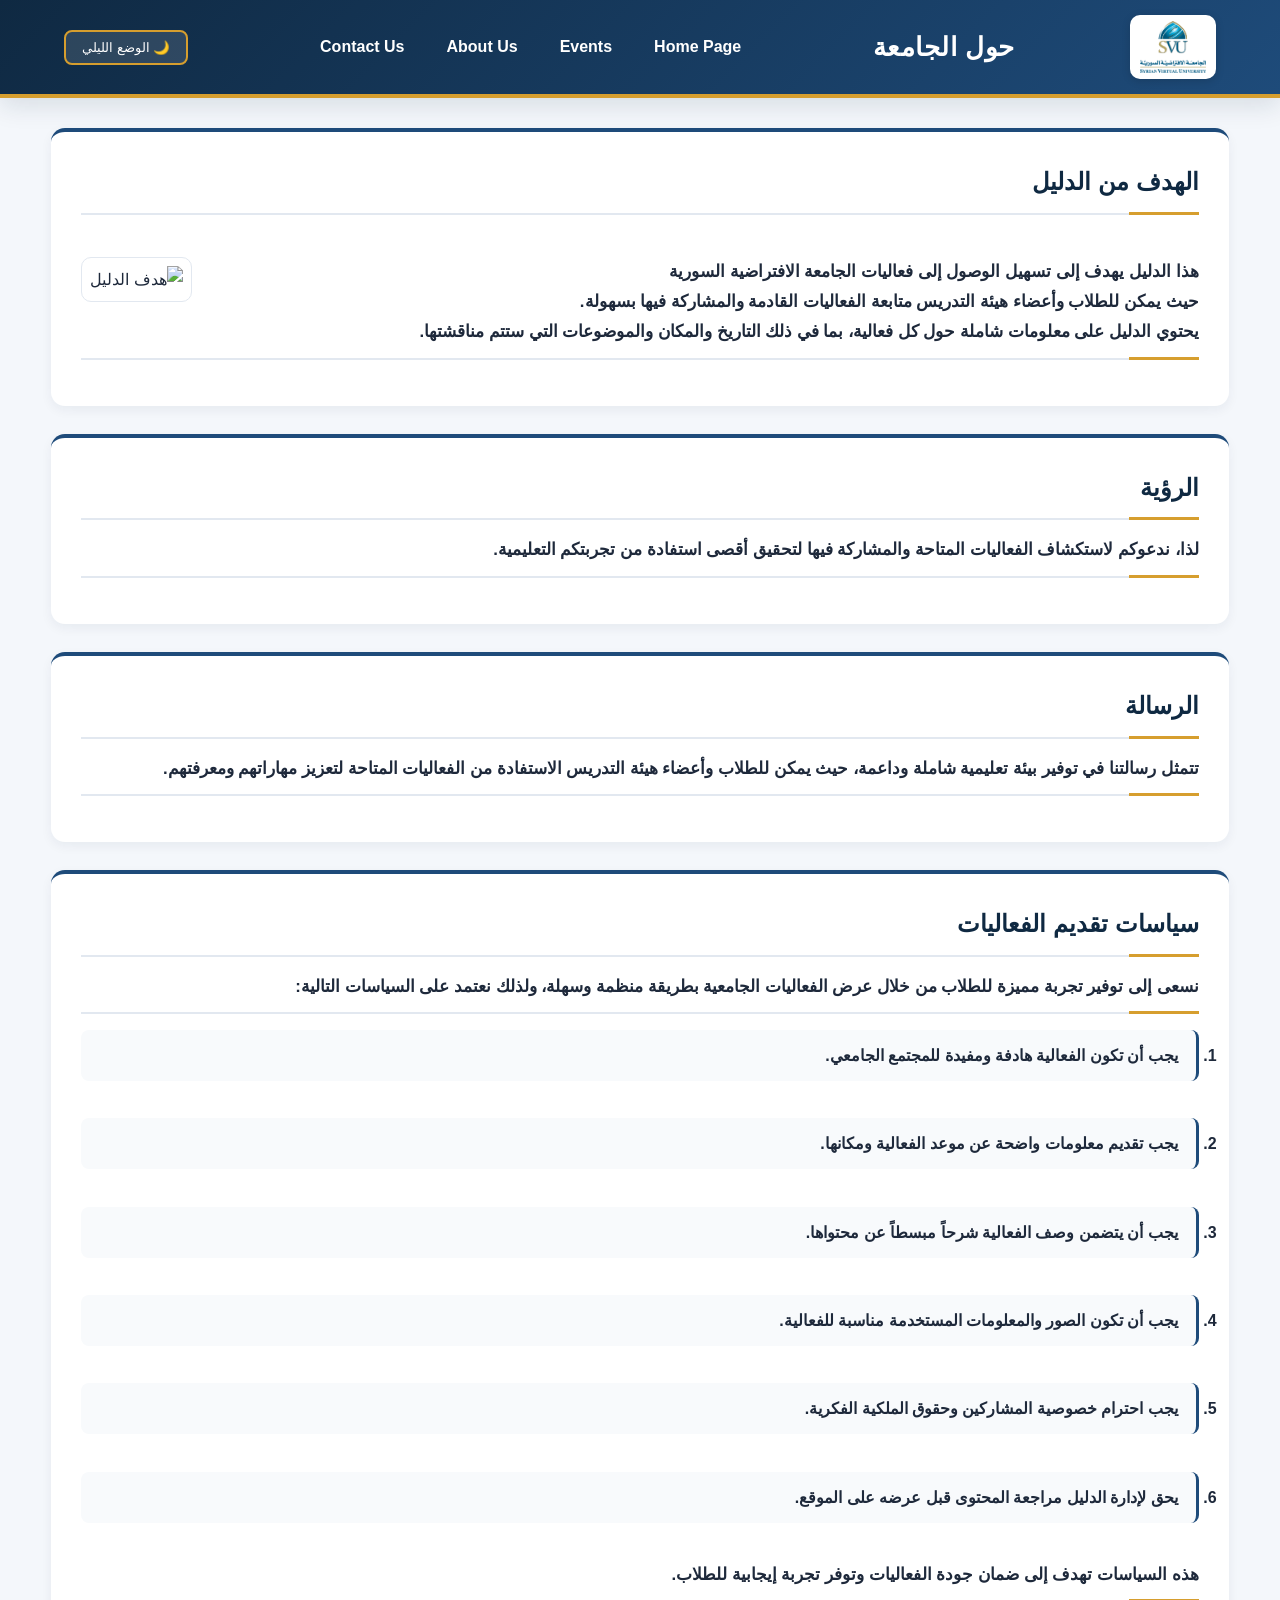
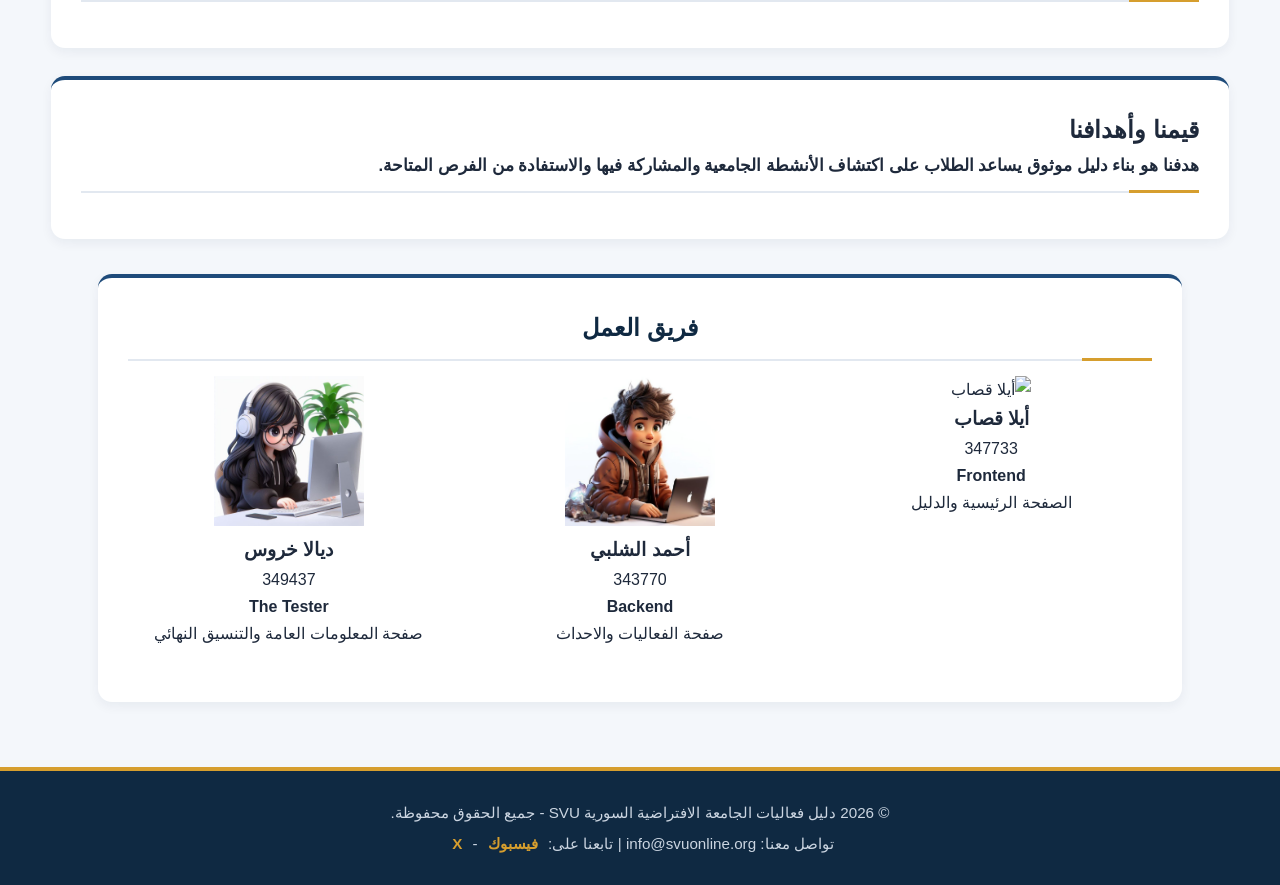
==== about.html @ 7deeb270 "first commit" ====
<!DOCTYPE html>
<html lang="ar">

<head>
    <meta charset="UTF-8">
    <meta name="viewport" content="width=device-width, initial-scale=1.0">
    <title>about</title>
    <link rel="stylesheet" href="css/style.css">
    <script src="js/main.js" defer></script>


</head>

<body>
    <header>
        <img src="img/شعار_الجامعة_الافتراضية_السورية.png" alt = " logo ">
        <h1>حول الجامعة</h1>
<nav class="main-bar">
    <ul>
        
        <li><a href="index.html">Home Page</a></li>
        <li><a href="events.html">Events</a></li>
        <li><a href="about.html">About Us</a></li>
        <li><a href="contact.html">Contact Us</a></li>
    </ul>
   
    </header>
    <main>
        <section class="mb-5">
            <h2>الهدف من الدليل</h2><br>
            <img src="img/goals.jpg" class="sideimg img-fluid rounded shadow-sm mb-3 float-start me-3 img-thumbnail" 
                alt="هدف الدليل">
            <h2 class="par2">هذا الدليل يهدف إلى تسهيل الوصول إلى فعاليات الجامعة الافتراضية السورية<br /> حيث يمكن
                للطلاب وأعضاء هيئة
                التدريس متابعة الفعاليات القادمة والمشاركة فيها بسهولة.<br /> يحتوي الدليل على معلومات شاملة حول كل
                فعالية، بما في ذلك التاريخ والمكان والموضوعات التي ستتم مناقشتها.</h2>
            </section>
                <section class="mb-5">
                <h2>الرؤية</h2>
            <h2 class="par2">لذا، ندعوكم لاستكشاف الفعاليات المتاحة والمشاركة فيها لتحقيق أقصى استفادة من تجربتكم
                التعليمية.</h2>
           </section>
                <section class="mb-5">
                <h2>الرسالة</h2>
            <h2 class="par2">تتمثل رسالتنا في توفير بيئة تعليمية شاملة وداعمة، حيث يمكن للطلاب وأعضاء هيئة التدريس
                الاستفادة من
                الفعاليات المتاحة لتعزيز مهاراتهم ومعرفتهم.</h2></section>
                
        </section>
            <section class="mb-5">
                <h2 class="mb-3">سياسات تقديم الفعاليات</h2>

                <h2 class="par2">
                    نسعى إلى توفير تجربة مميزة للطلاب من خلال عرض الفعاليات
                    الجامعية بطريقة منظمة وسهلة، ولذلك نعتمد على السياسات التالية:
                </h2>

                

                <ol>
                    <li>يجب أن تكون الفعالية هادفة ومفيدة للمجتمع الجامعي.</li><br>
                    <li>يجب تقديم معلومات واضحة عن موعد الفعالية ومكانها.</li><br>
                    <li>يجب أن يتضمن وصف الفعالية شرحاً مبسطاً عن محتواها.</li><br>
                    <li>يجب أن تكون الصور والمعلومات المستخدمة مناسبة للفعالية.</li><br>
                    <li>يجب احترام خصوصية المشاركين وحقوق الملكية الفكرية.</li><br>
                    <li>يحق لإدارة الدليل مراجعة المحتوى قبل عرضه على الموقع.</li><br>
                </ol>
 <h2 class="par2">
                    هذه السياسات تهدف إلى ضمان جودة الفعاليات وتوفر تجربة إيجابية للطلاب.
                </h2>
                </section>
                <section class="mb-5">
                    <h1 class="mb-3">قيمنا وأهدافنا  </h1>
                <h2 class="par2">
                    هدفنا هو بناء دليل موثوق يساعد الطلاب على اكتشاف الأنشطة
                    الجامعية والمشاركة فيها والاستفادة من الفرص المتاحة.
                </h2>
                </section>
            
        
         <section class="container mt-5">
      <h2 class="mb-4 text-primary text-center border-bottom pb-2">فريق العمل</h2>

      <div class="row text-center justify-content-center g-4">
        
        <div class="col-12 col-sm-6 col-md-4">
          <img src="img/team/ayla.jpg" alt="أيلا قصاب" class="rounded-circle mb-3 shadow-sm" style="width: 150px; height: 150px; object-fit: cover;">
            <h3 class="text-primary fw-bold">أيلا قصاب</h3>
            <p class="text-muted">347733</p>
            <h4>Frontend</h4>
            <p> الصفحة الرئيسية والدليل</p>
        </div>

        <div class="col-12 col-sm-6 col-md-4">
            <img src="img/team/ahmed.jpg" alt="أحمد الشلبي" class="rounded-circle mb-3 shadow-sm" style="width: 150px; height: 150px; object-fit: cover;">
            <h3 class="text-primary fw-bold">أحمد الشلبي</h3>
            <p class="text-muted">343770</p>
            <h4>Backend</h4>
            <p>صفحة الفعاليات والاحداث</p>
        </div>

        <div class="col-12 col-sm-6 col-md-4">
            <img src="img/team/diyala.jpg" alt="ديالا خروس" class="rounded-circle mb-3 shadow-sm" style="width: 150px; height: 150px; object-fit: cover;">
            <h3 class="text-primary fw-bold">ديالا خروس</h3>
            <p class="text-muted">349437</p>
            <h4>The Tester</h4>
            <p>صفحة المعلومات العامة والتنسيق النهائي</p>
        </div>

    </div>
    </section>
   </main>


   <footer>
        <div class="footer-content">
            <p>&copy; 2026 دليل فعاليات الجامعة الافتراضية السورية SVU - جميع الحقوق محفوظة.</p>
            <p>تواصل معنا: info@svuonline.org | تابعنا على: 
                <a href="#">فيسبوك</a> - <a href="#">X</a>
            </p>
        </div>
    </footer>


</body>

</html>
---- css/style.css ----
/* === 1. متغيرات الوضع النهاري (الافتراضي) === */
:root {
    --primary-navy: #0f2942; --secondary-blue: #1e4b7a; --heading-color: #0f2942;
    --accent-gold: #d69e2e; --accent-gold-hover: #b7791f; --bg-light: #f4f7fb;
    --surface-white: #ffffff; --surface-alt: #f8fafc; --text-dark: #1e293b;
    --text-muted: #64748b; --border-color: #cbd5e1; --border-subtle: #e2e8f0;
    --badge-bg: #edf2f7; --badge-text: #0f2942;
    --shadow-sm: 0 4px 12px rgba(15, 41, 66, 0.06); --shadow-md: 0 8px 24px rgba(15, 41, 66, 0.12);
    --radius-md: 10px; --radius-lg: 14px;
}

/* === 2. متغيرات الوضع الليلي (Dark Mode) === */
body.dark-mode {
    --primary-navy: #091929; --secondary-blue: #163659; --heading-color: #f1f5f9;
    --accent-gold: #eab308; --accent-gold-hover: #ca8a04; --bg-light: #0b1120;
    --surface-white: #1e293b; --surface-alt: #0f172a; --text-dark: #ffffff;
    --text-muted: #ffffff; --border-color: #334155; --border-subtle: #334155;
    --badge-bg: #334155; --badge-text: #f8fafc;
    --shadow-sm: 0 4px 12px rgba(0, 0, 0, 0.35); --shadow-md: 0 8px 24px rgba(0, 0, 0, 0.5);
    
}
body.dark-mode .event-card,
body.dark-mode .card {
    background-color: var(--surface-white) !important;
    color: #ffffff !important;
}

body.dark-mode .event-card h3,
body.dark-mode .card-title,
body.dark-mode .card-text,
body.dark-mode p {
    color: #ffffff !important;
}

body.dark-mode .text-muted {
    color: #cbd5e1 !important; /* لون فاتح جداً وواضح لتاريخ والمكان */
}
/* === 3. إعادة الضبط وتنسيقات الصفحة الأساسية === */
*, *::before, *::after { box-sizing: border-box; margin: 0; padding: 0; }
html, body {
    direction: rtl; text-align: right; font-family: 'Segoe UI', Tahoma, Arial, 'Cairo', sans-serif;
    background-color: var(--bg-light); color: var(--text-dark); line-height: 1.7;
    min-height: 100vh; display: flex; flex-direction: column;
    transition: background-color 0.3s ease, color 0.3s ease;
}
a { color: var(--secondary-blue); text-decoration: none; transition: all 0.25s ease; }
body.dark-mode a { color: var(--accent-gold); }
a:hover { color: var(--accent-gold-hover); }
ul { list-style-position: inside; }
hr { border: 0; height: 1px; background: var(--border-color); margin: 25px auto; max-width: 1200px; }

/* === 4. الهيدر وشريط التنقل العلوي وزر الوضع الليلي === */
header {
    background: linear-gradient(135deg, var(--primary-navy) 0%, var(--secondary-blue) 100%);
    color: #fff; padding: 15px 5%; display: flex; align-items: center; justify-content: space-between;
    flex-wrap: wrap; gap: 20px; border-bottom: 4px solid var(--accent-gold); box-shadow: var(--shadow-md);
}
header img, header .logo {
    height: 64px; width: auto; object-fit: contain; background: #fff;
    padding: 6px 10px; border-radius: var(--radius-md); box-shadow: 0 2px 8px rgba(0,0,0,0.15);
}
header h1, header .about { font-size: 1.65rem; font-weight: 800; color: #fff; letter-spacing: 0.5px; margin: 0; }
nav.main-bar ul, nav.navigation ul { list-style: none; display: flex; align-items: center; flex-wrap: wrap; gap: 10px; margin: 0; padding: 0; }
nav.main-bar ul li a, nav.navigation ul li a {
    color: #fff; font-weight: 600; font-size: 1rem; padding: 8px 16px;
    border-radius: 8px; display: inline-block; transition: all 0.3s ease;
}
.theme-toggle-btn, #themeToggleBtn {
    background: rgba(255,255,255,0.12); color: #fff; border: 2px solid var(--accent-gold);
    padding: 8px 16px; border-radius: 8px; font: 700 0.95rem inherit;
    cursor: pointer; display: inline-flex; align-items: center; gap: 8px; transition: all 0.3s ease;
}
nav.main-bar ul li a:hover, nav.navigation ul li a:hover, .theme-toggle-btn:hover, #themeToggleBtn:hover {
    background-color: var(--accent-gold); color: #0f2942; transform: translateY(-2px);
}

/* === 5. البانر الترحيبي، الأقسام الرئيسية، والسلايدر === */
.super {
    background: linear-gradient(135deg, rgba(15,41,66,0.92), rgba(30,75,122,0.88)); color: #fff;
    max-width: 1200px; width: 92%; margin: 25px auto 10px; padding: 55px 30px;
    border-radius: var(--radius-lg); text-align: center; box-shadow: var(--shadow-md); border-right: 6px solid var(--accent-gold);
}
.super .head1 { font-size: 2.1rem; font-weight: 800; color: #fff; margin-bottom: 10px; }
.super p { font-size: 1.15rem; color: #e2e8f0; max-width: 750px; margin: 0 auto; }
main { max-width: 1200px; width: 92%; margin: 30px auto; flex: 1; }
main > section {
    background: var(--surface-white); border-radius: var(--radius-lg); padding: 30px; margin-bottom: 28px;
    box-shadow: var(--shadow-sm); border-top: 4px solid var(--secondary-blue); overflow: hidden; transition: background-color 0.3s ease;
}
main > section h2 {
    color: var(--heading-color); font-size: 1.5rem; font-weight: 800; margin-bottom: 15px;
    padding-bottom: 10px; border-bottom: 2px solid var(--border-subtle); position: relative;
}
main > section h2::after { content: ""; position: absolute; bottom: -2px; right: 0; width: 70px; height: 3px; background: var(--accent-gold); }
article { background: var(--surface-alt); border: 1px solid var(--border-subtle); border-right: 4px solid var(--accent-gold); border-radius: var(--radius-md); padding: 22px; margin-top: 15px; }
article h3 { color: var(--heading-color); font-size: 1.25rem; margin-bottom: 8px; }
article p { color: var(--text-dark); margin-bottom: 8px; }
.carousel-img { height: 200px; object-fit: cover; filter: brightness(0.7); }
.carousel-caption h3, .carousel-caption p { text-shadow: 2px 2px 4px rgba(0,0,0,0.8); }

/* === 6. شبكة التصنيفات وتنسيقات صفحة "من نحن" === */
.cards { display: grid; grid-template-columns: repeat(auto-fit, minmax(220px, 1fr)); gap: 20px; margin-top: 15px; }
.card1 {
    background: var(--surface-alt); border: 1px solid var(--border-subtle); border-radius: var(--radius-md);
    padding: 25px 15px; text-align: center; transition: all 0.3s ease; box-shadow: 0 2px 6px rgba(0,0,0,0.03);
}
.card1:hover { transform: translateY(-5px); box-shadow: var(--shadow-md); border-color: var(--accent-gold); }
.card1 h3 { color: var(--heading-color); font-size: 1.15rem; margin-bottom: 15px; }
.card1 img { width: 72px; height: 72px; object-fit: contain; background: #fff; padding: 8px; border-radius: 12px; }
.sideimg { max-width: 160px; height: auto; float: left; margin: 0 25px 15px 0; border-radius: var(--radius-md); padding: 8px; background: #fff; border: 1px solid var(--border-subtle); }
.teamwork { max-width: 180px; height: auto; display: block; margin: 10px 0 20px; border-radius: var(--radius-md); background: #fff; padding: 8px; }
.par2 { font-size: 1.05rem; color: var(--text-dark); margin-bottom: 16px; line-height: 1.8; }
main section ol li { background: var(--surface-alt); color: var(--text-dark); padding: 12px 18px; margin-bottom: 10px; border-radius: 8px; border-right: 3px solid var(--secondary-blue); font-weight: 600; }
main section ol li p { font-weight: 400; color: var(--text-muted); margin-top: 4px; font-size: 0.95rem; }

/* === 7. شريط أدوات البحث والفلترة === */
.toolbar {
    max-width: 1200px; width: 92%; margin: 28px auto 10px; background: var(--surface-white); padding: 20px;
    border-radius: var(--radius-lg); box-shadow: var(--shadow-sm); display: grid;
    grid-template-columns: repeat(auto-fit, minmax(210px, 1fr)); gap: 15px; border-top: 4px solid var(--accent-gold);
}
.toolbar input, .toolbar select {
    width: 100%; padding: 11px 14px; border: 1px solid var(--border-color); border-radius: 8px;
    font: 0.95rem inherit; color: var(--text-dark); background: var(--surface-alt); transition: all 0.2s ease;
}
.toolbar input:focus, .toolbar select:focus { outline: none; border-color: var(--secondary-blue); background: var(--surface-white); box-shadow: 0 0 0 3px rgba(30,75,122,0.12); }

/* === 8. شبكة بطاقات الفعاليات والأزرار التفاعلية === */
.events-grid { display: grid; grid-template-columns: repeat(auto-fill, minmax(320px, 1fr)); gap: 25px; max-width: 1200px; width: 92%; margin: 25px auto 50px; }
.event-card { background: var(--surface-white); border-radius: var(--radius-lg); overflow: hidden; box-shadow: var(--shadow-sm); border: 1px solid var(--border-subtle); display: flex; flex-direction: column; transition: all 0.3s ease; }
.event-card:hover { transform: translateY(-6px); box-shadow: var(--shadow-md); border-color: var(--accent-gold); }
.event-card > img { width: 100%; height: 200px; object-fit: cover; border-bottom: 3px solid var(--accent-gold); }
.card-content { padding: 22px; display: flex; flex-direction: column; flex-grow: 1; }
.badge { display: inline-block; background: var(--badge-bg); color: var(--badge-text); border-right: 3px solid var(--accent-gold); padding: 4px 12px; border-radius: 6px; font-size: 0.85rem; font-weight: 700; width: fit-content; margin-bottom: 12px; }
.event-card h3 { font-size: 1.2rem; color: var(--heading-color); font-weight: 700; margin-bottom: 10px; line-height: 1.4; }
.meta { font-size: 0.9rem; color: var(--text-muted); font-weight: 600; margin-bottom: 12px; }
.description { font-size: 0.95rem; color: var(--text-dark); margin-bottom: 20px; flex-grow: 1; }
.btn, a.events, article a, button[type="submit"], body > button[type="button"] {
    display: inline-block; background: var(--primary-navy); color: #fff; font: 700 0.95rem inherit;
    padding: 10px 22px; border-radius: 8px; border: none; cursor: pointer; text-align: center; transition: all 0.25s ease; width: fit-content;
}
.event-card .btn, .d-grid .btn { width: 100%; }
.btn:hover, a.events:hover, article a:hover, button[type="submit"]:hover, body > button[type="button"]:hover { background: var(--accent-gold); color: #0f2942; }
.btn-outline-primary { background: transparent; color: var(--heading-color); border: 2px solid var(--heading-color); }
.btn-outline-primary:hover { background: var(--heading-color); color: var(--surface-white); }
.btn-outline-secondary { background: transparent; color: var(--text-muted); border: 2px solid var(--border-color); }
.btn-outline-secondary:hover { background: var(--border-subtle); color: var(--heading-color); }
.btn-success { background: #15803d; color: #fff; }
.btn-success:hover { background: #166534; color: #fff; }
.btn-secondary { background: #64748b; color: #fff; }

/* === 9. نظام الشبكة وتخطيط صفحة تفاصيل الفعالية === */
.container { max-width: 1200px; width: 92%; margin: 35px auto; }
.row { display: flex; flex-wrap: wrap; margin: 0 -15px; }
.col-lg-8 { flex: 0 0 66.666667%; max-width: 66.666667%; padding: 0 15px; }
.col-lg-4, .col-md-4 { flex: 0 0 33.333333%; max-width: 33.333333%; padding: 0 15px; }
.col-md-4 { margin-bottom: 24px; }
.col-lg-8 > h1#event-title { color: var(--heading-color); font-size: 1.9rem; font-weight: 800; margin: 10px 0 20px; }
#event-main-img { width: 100%; max-height: 420px; object-fit: cover; border-radius: var(--radius-lg); box-shadow: var(--shadow-sm); margin-bottom: 25px; border-bottom: 4px solid var(--accent-gold); }
#event-desc { background: var(--surface-white); color: var(--text-dark); padding: 25px; border-radius: var(--radius-md); box-shadow: var(--shadow-sm); border-right: 4px solid var(--secondary-blue); }
#event-desc p { margin-bottom: 14px; }
#event-desc ul { margin: 10px 20px 15px 0; }
.card { background: var(--surface-white); border-radius: var(--radius-lg); box-shadow: var(--shadow-sm); border: 1px solid var(--border-subtle); overflow: hidden; height: 100%; display: flex; flex-direction: column; }
.card-img-top { width: 100%; height: 190px; object-fit: cover; border-bottom: 3px solid var(--accent-gold); }
.card-body { padding: 24px; display: flex; flex-direction: column; flex: 1; }
.card-title { color: var(--heading-color); font-size: 1.2rem; font-weight: 700; margin-bottom: 15px; padding-bottom: 10px; border-bottom: 1px solid var(--border-subtle); }
.list-unstyled { list-style: none; padding: 0; margin-bottom: 20px; }
.list-unstyled li { background: var(--surface-alt); color: var(--text-dark); padding: 10px 14px; border-radius: 8px; margin-bottom: 10px; border-right: 3px solid var(--secondary-blue); font: 600 0.95rem inherit; }
.d-grid { display: flex; flex-direction: column; gap: 10px; margin-bottom: 20px; }
#event-map-img { width: 100%; height: 230px; object-fit: cover; border-radius: var(--radius-md); border: 2px solid var(--border-color); margin-top: 10px; }
.text-center { text-align: center; }
.text-center .btn { margin: 10px auto 0; }

/* === 10. النافذة المنبثقة لحجز المقعد (Modal) === */
.modal { display: none; position: fixed; top: 0; left: 0; width: 100%; height: 100%; background: rgba(15,41,66,0.65); z-index: 9999; align-items: center; justify-content: center; padding: 20px; }
.modal.show { display: flex; }
.modal-dialog { max-width: 500px; width: 100%; }
.modal-content { background: var(--surface-white); border-radius: var(--radius-lg); box-shadow: var(--shadow-md); overflow: hidden; border-top: 5px solid var(--accent-gold); }
.modal-header { padding: 18px 24px; border-bottom: 1px solid var(--border-subtle); display: flex; align-items: center; justify-content: space-between; }
.modal-title { font-size: 1.25rem; font-weight: 700; color: var(--heading-color); }
.btn-close { background: transparent; color: var(--text-dark); border: none; font-size: 1.2rem; cursor: pointer; }
.modal-body { padding: 24px; font-size: 1rem; color: var(--text-dark); }
.modal-footer { padding: 15px 24px; background: var(--surface-alt); border-top: 1px solid var(--border-subtle); display: flex; justify-content: flex-end; gap: 10px; }

/* === 11. تنسيقات صفحة "اتصل بنا" ونموذج المراسلة === */
body > h2, body > h3, body > p, body > .form-group { max-width: 850px; width: 92%; margin-right: auto; margin-left: auto; }
body > h2 { color: var(--heading-color); font-size: 1.6rem; font-weight: 800; margin-top: 35px; margin-bottom: 15px; padding-bottom: 8px; border-bottom: 2px solid var(--accent-gold); }
body > h3 { color: var(--heading-color); font-size: 1.4rem; font-weight: 700; margin-top: 30px; margin-bottom: 15px; }
.contact-title { background: var(--surface-white); color: var(--heading-color); padding: 14px 20px 6px; margin: 14px 0 0; border-radius: 10px 10px 0 0; border-right: 4px solid var(--secondary-blue); display: flex; align-items: center; gap: 12px; font-size: 1.15rem; }
.contact-icon { width: 26px; height: 26px; object-fit: contain; background: #fff; padding: 2px; border-radius: 4px; }
.contact-title + p { background: var(--surface-white); padding: 0 20px 14px; margin: 0 0 10px; border-radius: 0 0 10px 10px; border-right: 4px solid var(--secondary-blue); box-shadow: var(--shadow-sm); color: var(--text-muted); }
.form-group { background: var(--surface-white); padding: 18px 22px; border-radius: var(--radius-md); box-shadow: var(--shadow-sm); margin-bottom: 16px; border: 1px solid var(--border-subtle); }
.form-group label { display: block; font-weight: 700; color: var(--heading-color); margin-bottom: 8px; }
.form-group input, .form-group textarea { width: 100%; padding: 12px 14px; border: 1px solid var(--border-color); border-radius: 8px; font: 0.95rem inherit; color: var(--text-dark); background: var(--surface-alt); }
.form-group textarea { min-height: 120px; resize: vertical; }
.form-group input:focus, .form-group textarea:focus { outline: none; border-color: var(--secondary-blue); background: var(--surface-white); }
body > button[type="submit"], body > button[type="button"] { display: block; max-width: 850px; width: 92%; margin: 10px auto 40px; padding: 14px; font-size: 1.05rem; }

/* === 12. الفوتر و 13. زر الصعود للأعلى === */
footer { background: var(--primary-navy); color: #fff; text-align: center; padding: 24px 15px; margin-top: auto; border-top: 4px solid var(--accent-gold); }
footer p { margin: 5px 0; color: #cbd5e1; font-size: 0.95rem; }
footer a { color: var(--accent-gold); font-weight: 700; margin: 0 6px; }
#scrollTopBtn {
    position: fixed; bottom: 30px; left: 30px; background: var(--accent-gold); color: #0f2942;
    width: 50px; height: 50px; border-radius: 50%; border: none; font-size: 24px; cursor: pointer;
    box-shadow: var(--shadow-md); display: flex; align-items: center; justify-content: center;
    opacity: 0; visibility: hidden; transition: all 0.3s ease; z-index: 1000;
}
#scrollTopBtn.show-btn { opacity: 1; visibility: visible; }
#scrollTopBtn:hover { background: var(--accent-gold-hover); transform: translateY(-5px); }

/* === 14. التجاوب مع الشاشات الصغيرة و 15. حركة صور الأزرار === */
@media (max-width: 992px) {
    .col-lg-8, .col-lg-4, .col-md-4 { flex: 0 0 100%; max-width: 100%; }
    header { flex-direction: column; text-align: center; }
    nav.main-bar ul, nav.navigation ul { justify-content: center; }
    .sideimg { float: none; display: block; margin: 0 auto 15px; }
}
.btn-hover-top { transition: all 0.4s ease; overflow: hidden; }
.btn-hover-top .hover-img-top { max-height: 0; max-width: 0; opacity: 0; border-radius: 0%; object-fit: cover; transition: all 0.4s ease; margin-bottom: 0; }
.btn-hover-top:hover .hover-img-top { max-height: 100px; max-width: 100px; opacity: 1; margin-bottom: 8px; }
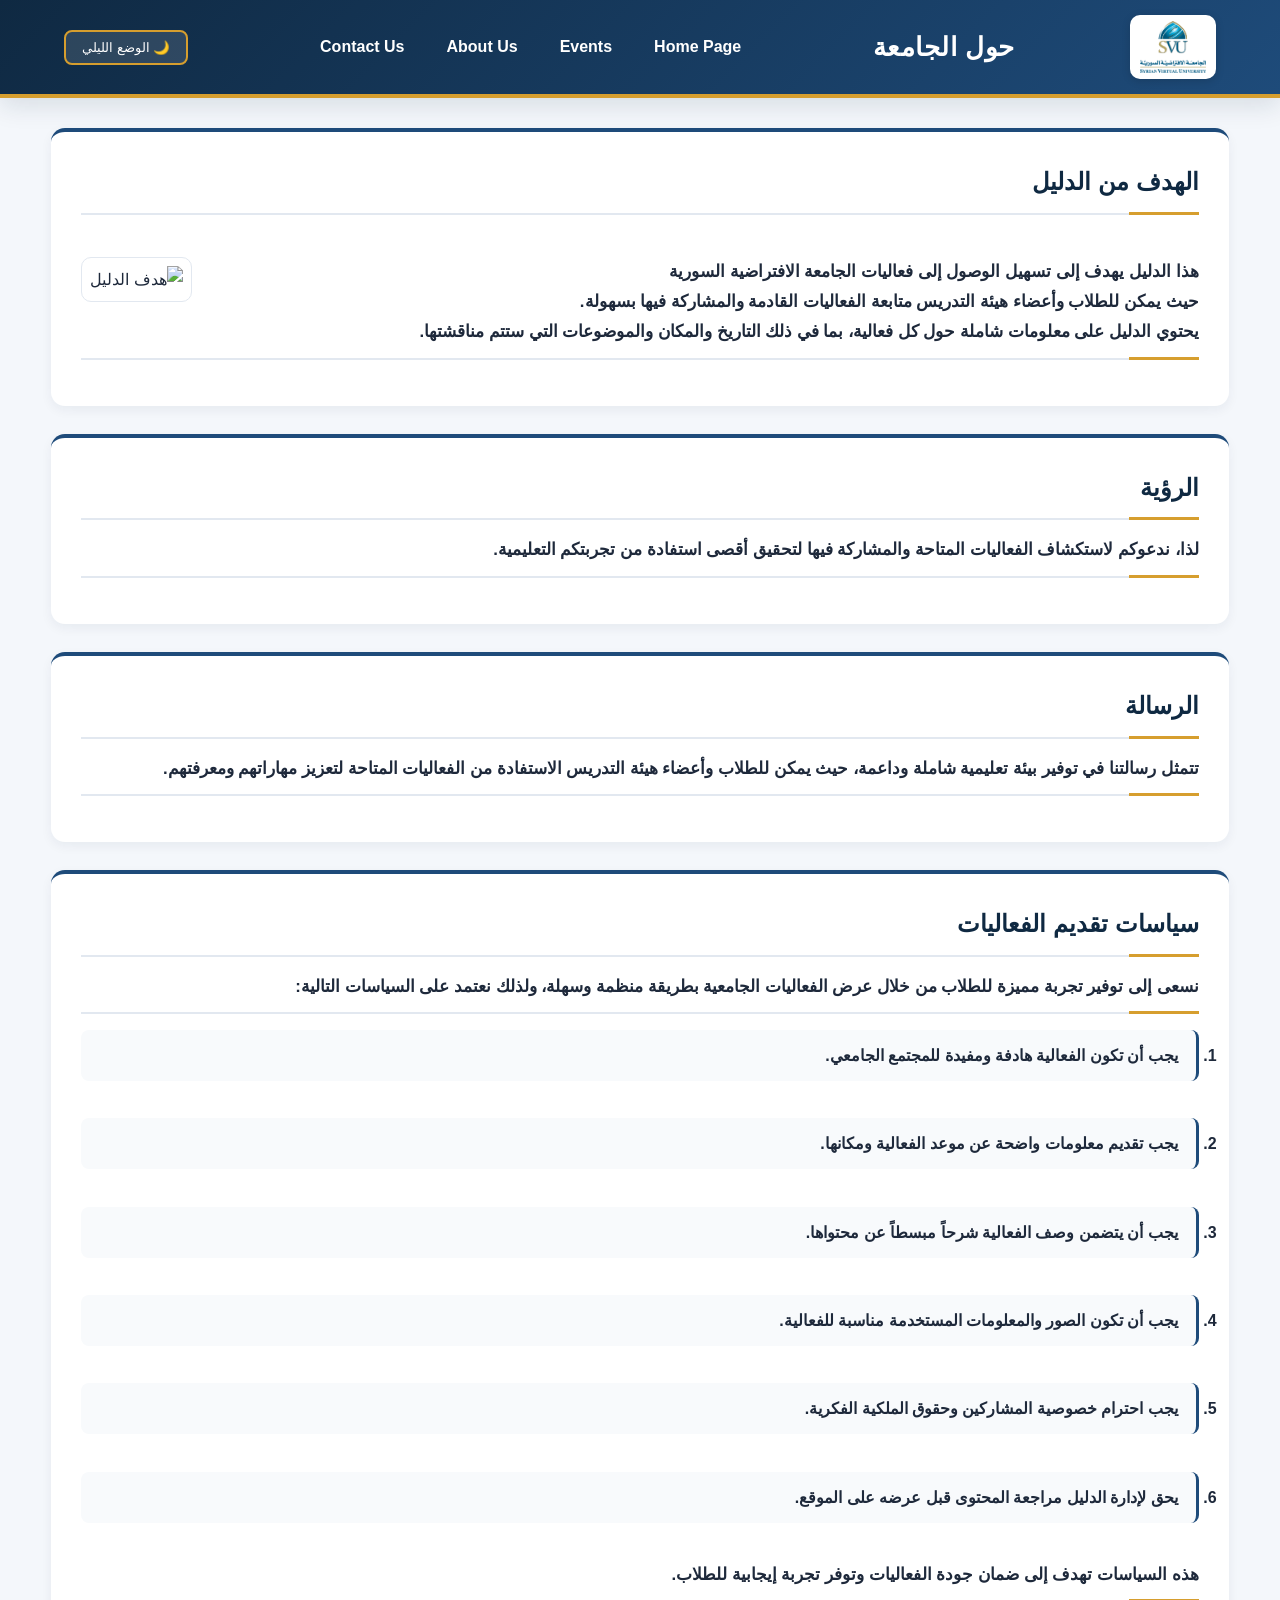
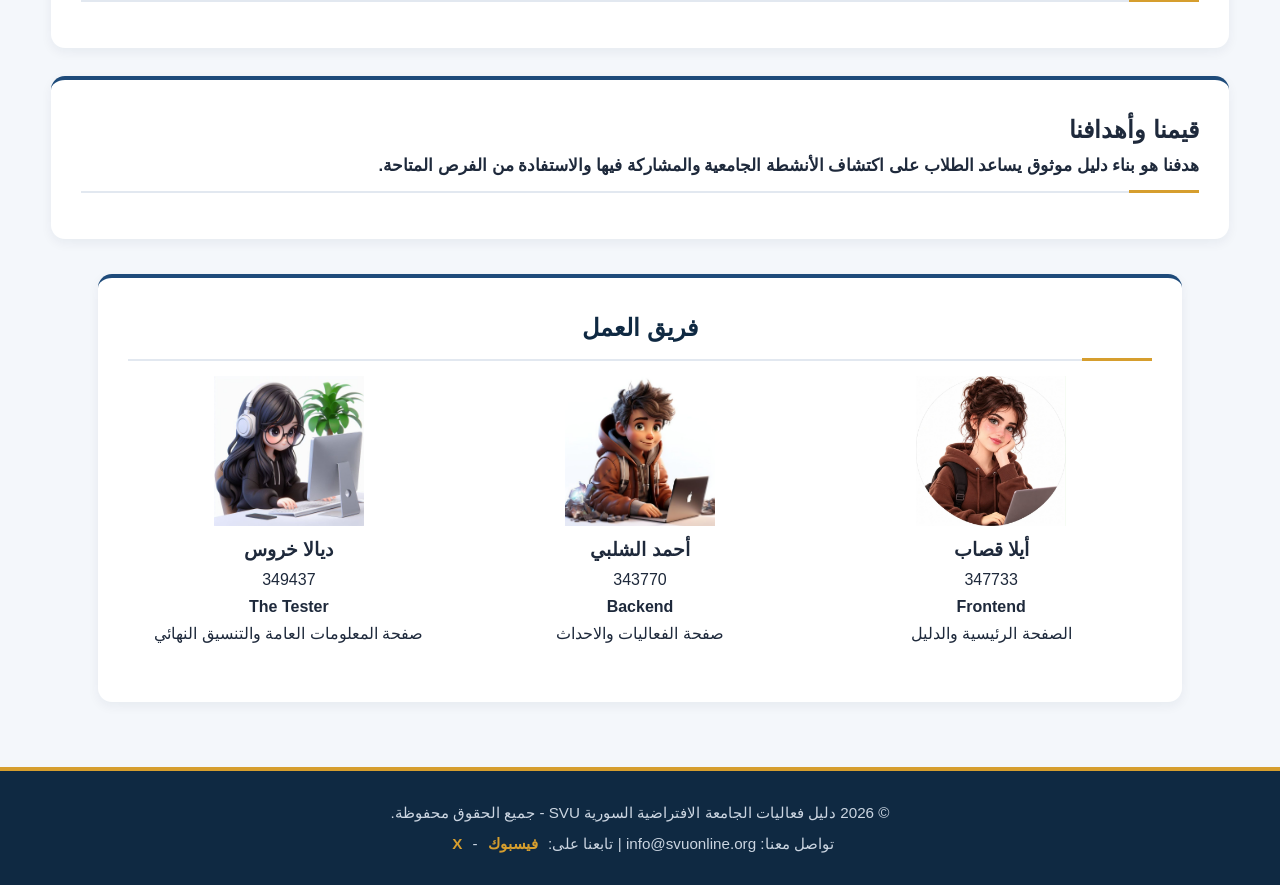
==== commit a8d16718: "update my files1" ====
--- a/about.html
+++ b/about.html
@@ -84,7 +84,7 @@
       <div class="row text-center justify-content-center g-4">
         
         <div class="col-12 col-sm-6 col-md-4">
-          <img src="img/team/ayla.jpg" alt="أيلا قصاب" class="rounded-circle mb-3 shadow-sm" style="width: 150px; height: 150px; object-fit: cover;">
+          <img src="img/team/ayla1.jpg" alt="أيلا قصاب" class="rounded-circle mb-3 shadow-sm" style="width: 150px; height: 150px; object-fit: cover;">
             <h3 class="text-primary fw-bold">أيلا قصاب</h3>
             <p class="text-muted">347733</p>
             <h4>Frontend</h4>
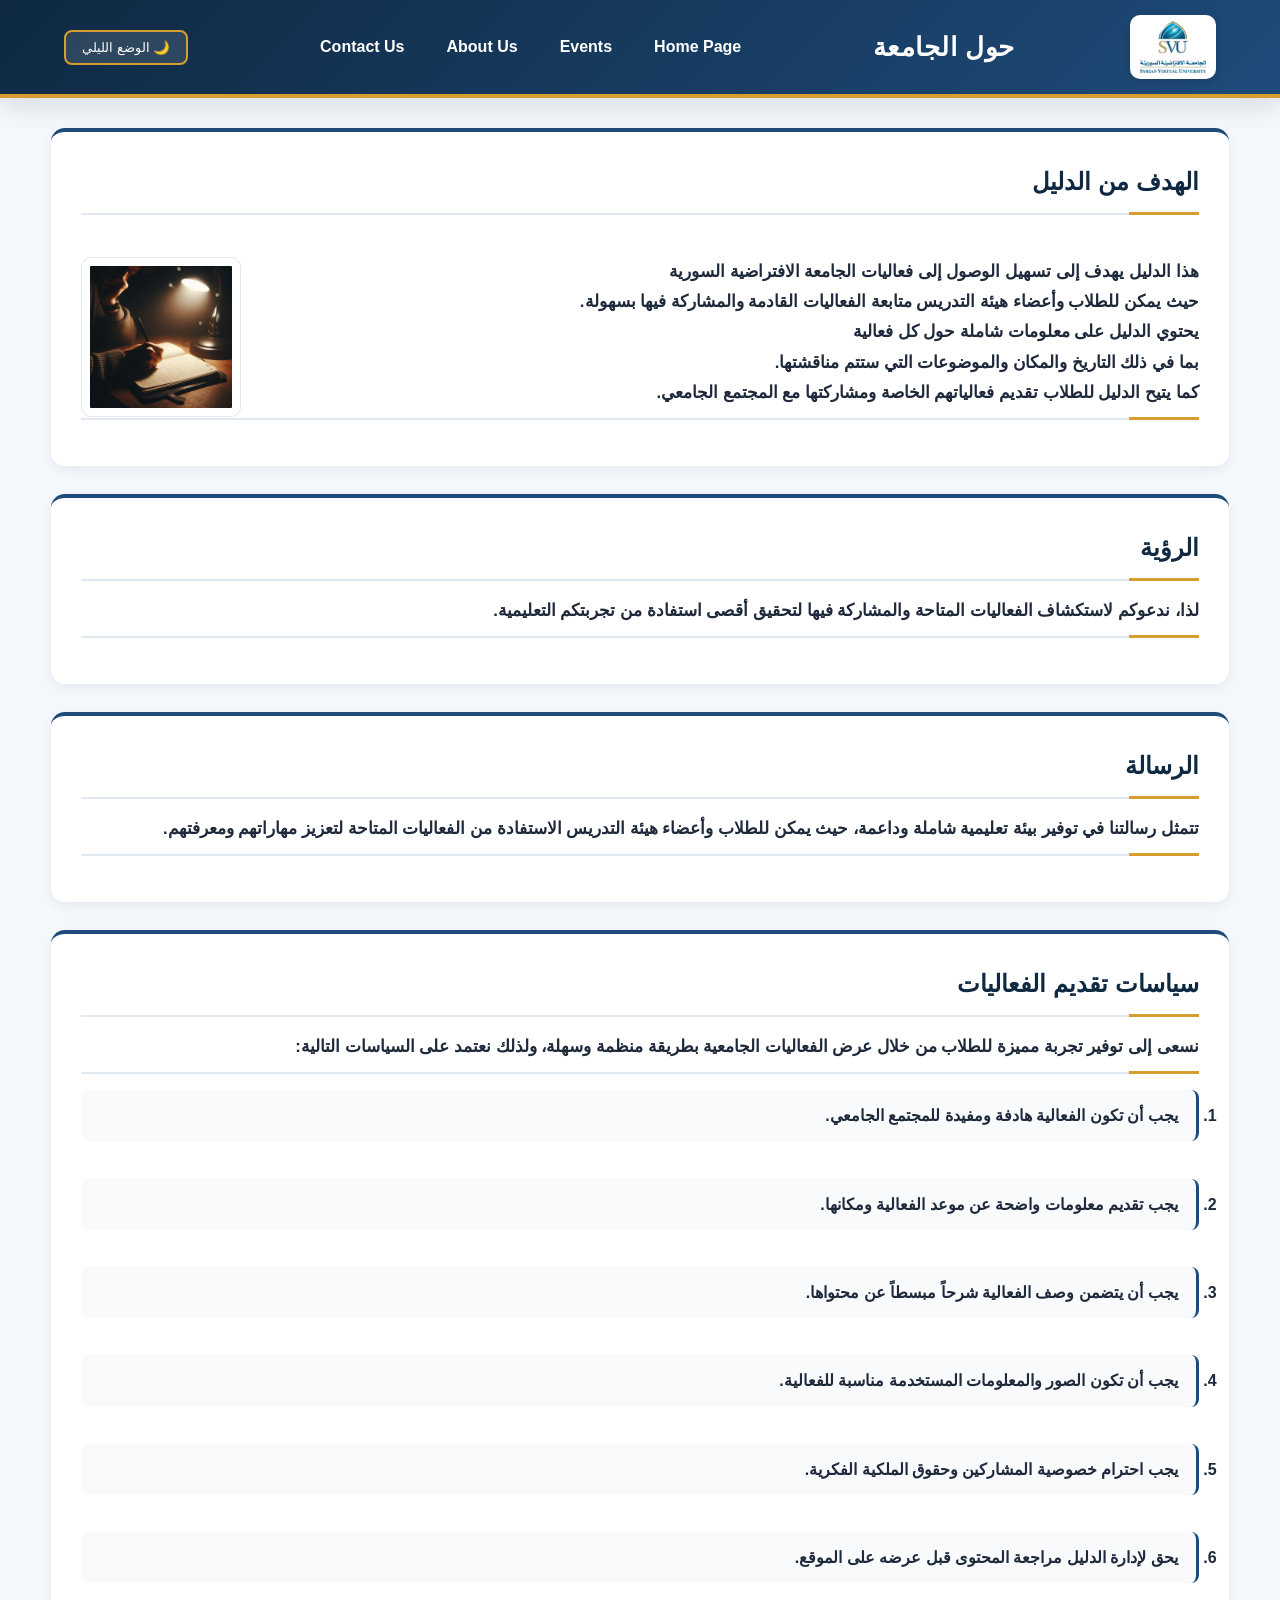
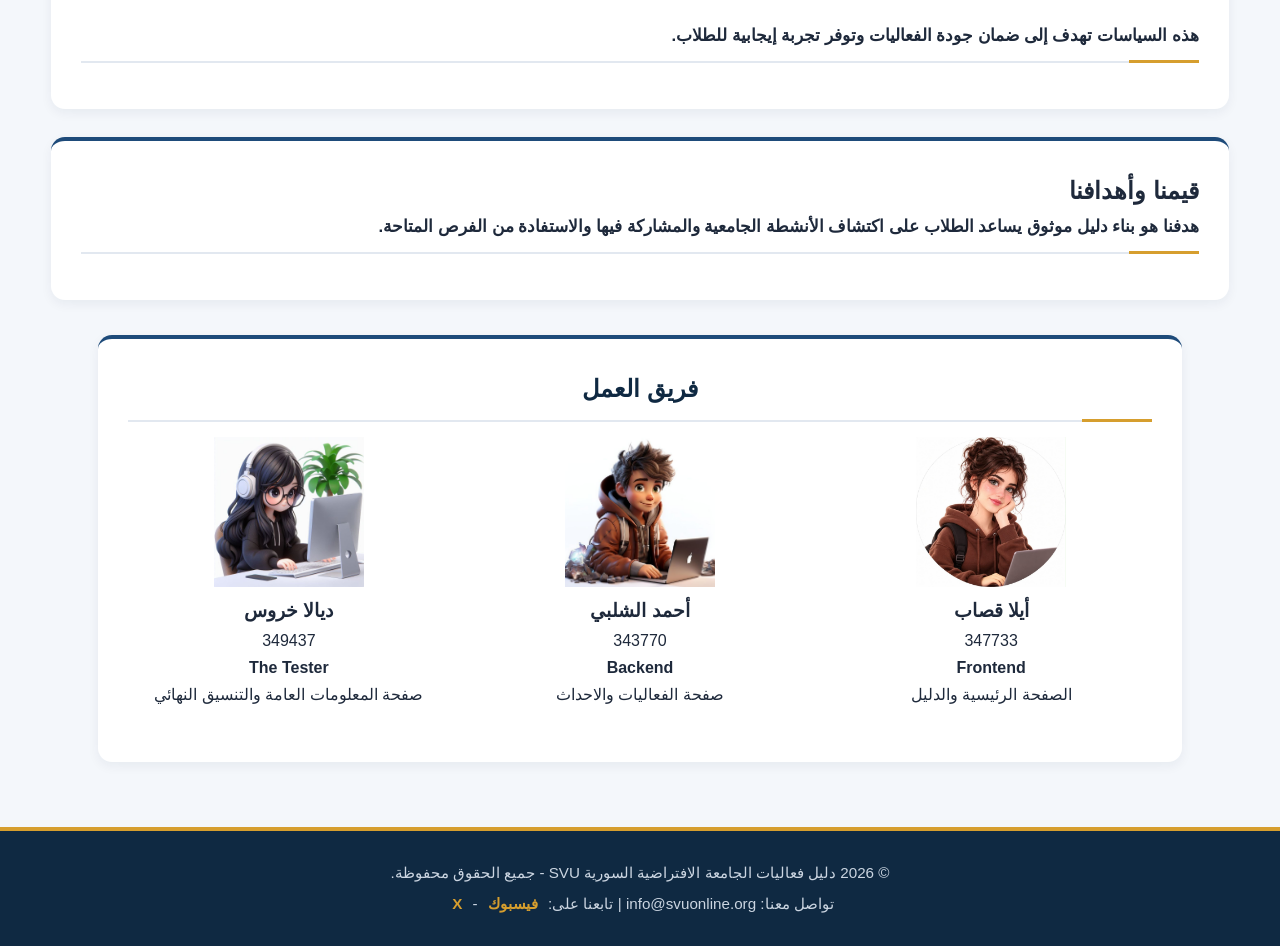
==== commit a84ac61c: "update my files1" ====
--- a/about.html
+++ b/about.html
@@ -6,6 +6,7 @@
     <meta name="viewport" content="width=device-width, initial-scale=1.0">
     <title>about</title>
     <link rel="stylesheet" href="css/style.css">
+    <script src="https://cdn.jsdelivr.net/npm/bootstrap@5.3.0/dist/js/bootstrap.bundle.min.js" defer></script>
     <script src="js/main.js" defer></script>
 
 
@@ -19,7 +20,7 @@
     <ul>
         
         <li><a href="index.html">Home Page</a></li>
-        <li><a href="events.html">Events</a></li>
+        <li><a href="events.html" onclick="goToCategory('all')">Events</a></li>
         <li><a href="about.html">About Us</a></li>
         <li><a href="contact.html">Contact Us</a></li>
     </ul>
@@ -33,7 +34,11 @@
             <h2 class="par2">هذا الدليل يهدف إلى تسهيل الوصول إلى فعاليات الجامعة الافتراضية السورية<br /> حيث يمكن
                 للطلاب وأعضاء هيئة
                 التدريس متابعة الفعاليات القادمة والمشاركة فيها بسهولة.<br /> يحتوي الدليل على معلومات شاملة حول كل
-                فعالية، بما في ذلك التاريخ والمكان والموضوعات التي ستتم مناقشتها.</h2>
+                فعالية
+               <br/> بما في ذلك التاريخ والمكان والموضوعات التي ستتم مناقشتها.
+            <br/> كما يتيح الدليل للطلاب تقديم فعالياتهم الخاصة ومشاركتها مع المجتمع الجامعي.</h2>
+
+
             </section>
                 <section class="mb-5">
                 <h2>الرؤية</h2>
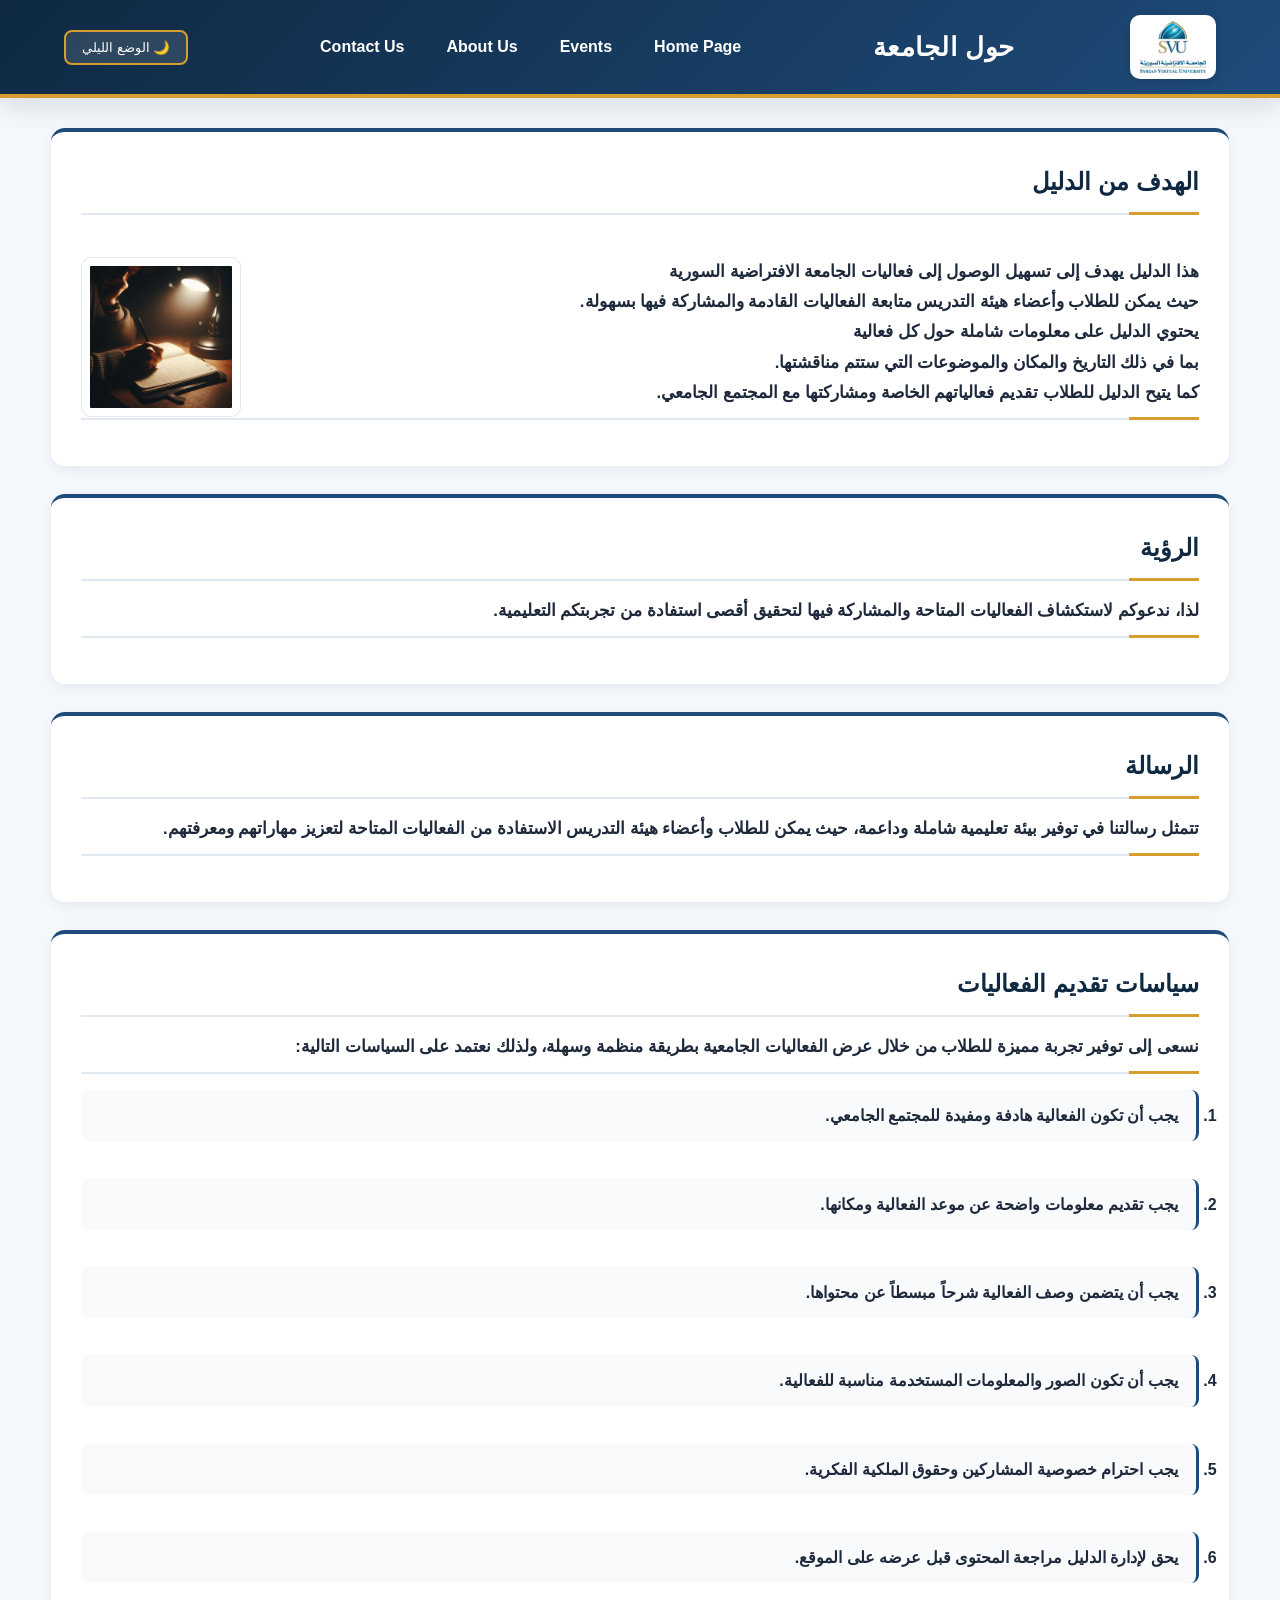
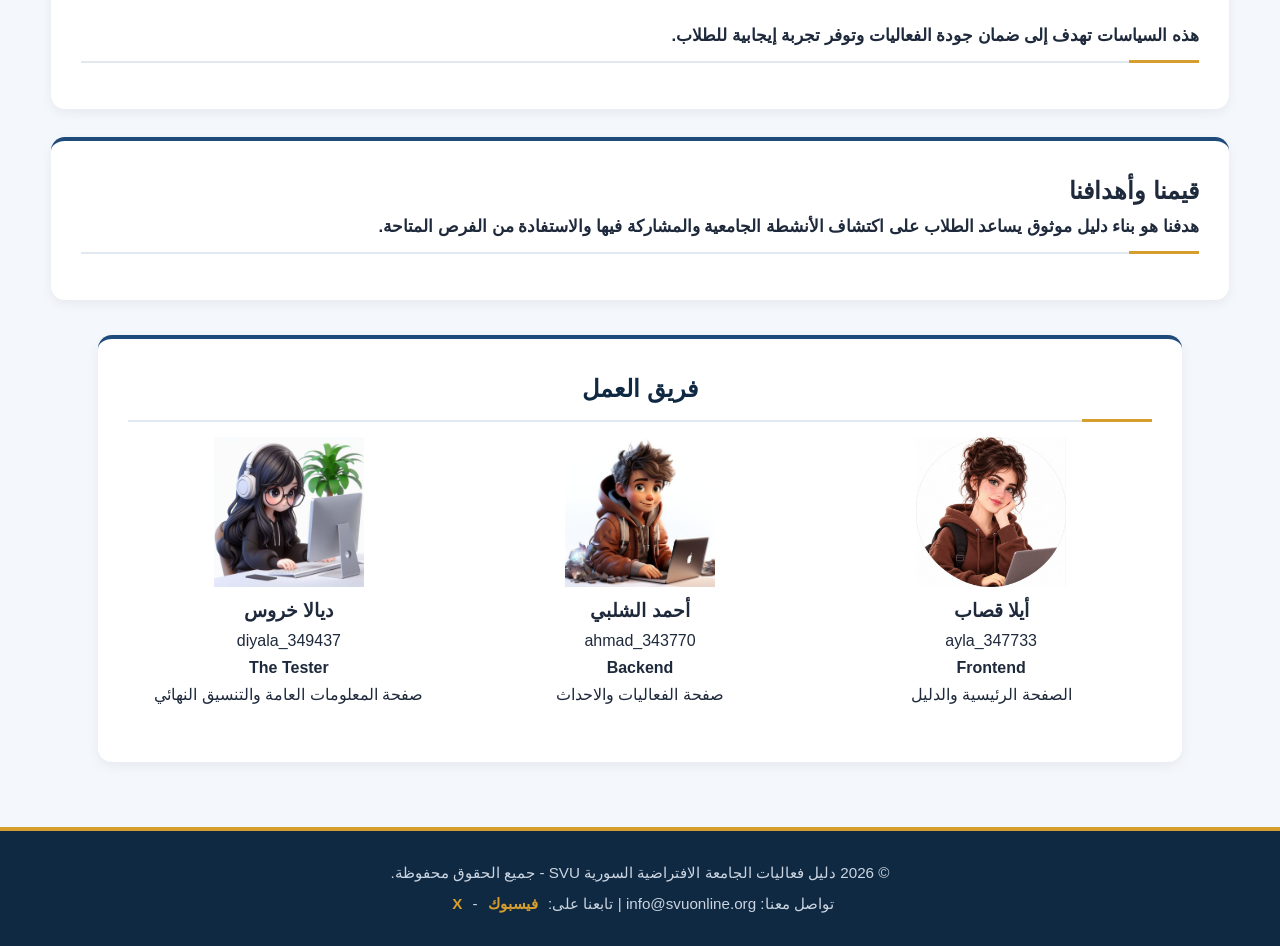
==== commit b7c7c18a: "update my files2" ====
--- a/about.html
+++ b/about.html
@@ -91,7 +91,7 @@
         <div class="col-12 col-sm-6 col-md-4">
           <img src="img/team/ayla1.jpg" alt="أيلا قصاب" class="rounded-circle mb-3 shadow-sm" style="width: 150px; height: 150px; object-fit: cover;">
             <h3 class="text-primary fw-bold">أيلا قصاب</h3>
-            <p class="text-muted">347733</p>
+            <p class="text-muted">ayla_347733</p>
             <h4>Frontend</h4>
             <p> الصفحة الرئيسية والدليل</p>
         </div>
@@ -99,7 +99,7 @@
         <div class="col-12 col-sm-6 col-md-4">
             <img src="img/team/ahmed.jpg" alt="أحمد الشلبي" class="rounded-circle mb-3 shadow-sm" style="width: 150px; height: 150px; object-fit: cover;">
             <h3 class="text-primary fw-bold">أحمد الشلبي</h3>
-            <p class="text-muted">343770</p>
+            <p class="text-muted">ahmad_343770</p>
             <h4>Backend</h4>
             <p>صفحة الفعاليات والاحداث</p>
         </div>
@@ -107,7 +107,7 @@
         <div class="col-12 col-sm-6 col-md-4">
             <img src="img/team/diyala.jpg" alt="ديالا خروس" class="rounded-circle mb-3 shadow-sm" style="width: 150px; height: 150px; object-fit: cover;">
             <h3 class="text-primary fw-bold">ديالا خروس</h3>
-            <p class="text-muted">349437</p>
+            <p class="text-muted">diyala_349437</p>
             <h4>The Tester</h4>
             <p>صفحة المعلومات العامة والتنسيق النهائي</p>
         </div>
